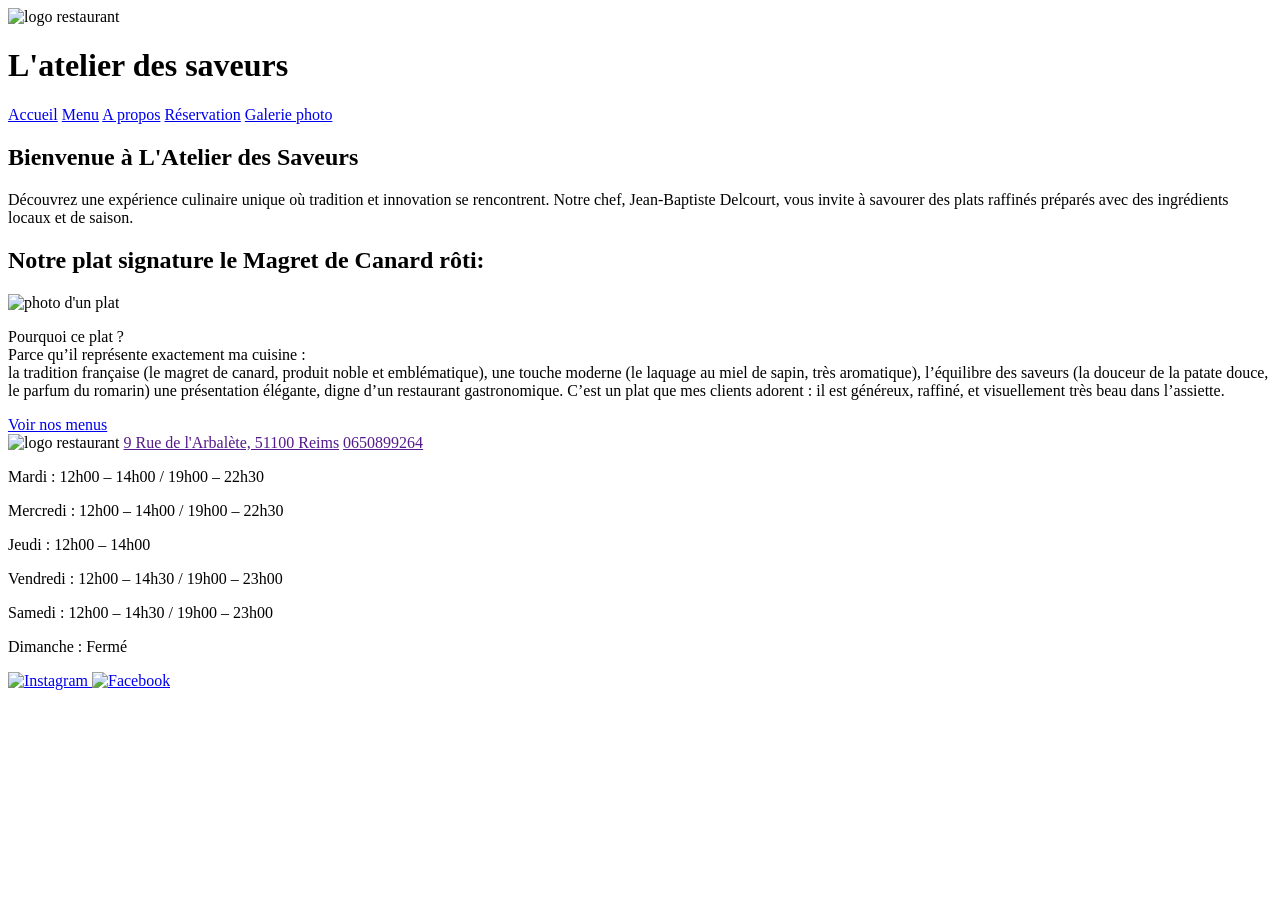
==== accueil.html @ 8c6a1ccb "Add files via upload" ====
<!DOCTYPE html>
<html lang="fr">
    <head>
        <meta charset="utf-8">
        <meta name="viewport" content="width=device-width, initial-scale=1.0">
        <title>L'atelier des saveurs</title>
        <link rel="preconnect" href="https://fonts.googleapis.com">
        <link rel="preconnect" href="https://fonts.gstatic.com" crossorigin>
        <link href="https://fonts.googleapis.com/css2?family=Arimo:ital,wght@0,400..700;1,400..700&family=Cormorant+Garamond:ital,wght@0,300..700;1,300..700&family=Lato:ital,wght@0,100;0,300;0,400;0,700;0,900;1,100;1,300;1,400;1,700;1,900&family=Manrope:wght@200..800&display=swap" rel="stylesheet">
        <link rel="preconnect" href="https://fonts.googleapis.com">
        <link rel="preconnect" href="https://fonts.gstatic.com" crossorigin>
        <link href="https://fonts.googleapis.com/css2?family=Arimo:ital,wght@0,400..700;1,400..700&family=Cormorant+Garamond:ital,wght@0,300..700;1,300..700&family=Lato:ital,wght@0,100;0,300;0,400;0,700;0,900;1,100;1,300;1,400;1,700;1,900&family=Manrope:wght@200..800&display=swap" rel="stylesheet">
        <link rel="stylesheet" href="style/style.css">
        <link rel="stylesheet" href="style/accueil.css">
    </head>
    <body>
      <header>
               <img src="photos/logo.png" alt="logo restaurant" class="logo">
          <div class="header-center">
               <h1>L'atelier des saveurs</h1>
             <nav>
                 <a href="accueil.html">Accueil</a>
                 <a href="menu.html">Menu</a>
                 <a href="a-propos.html">A propos</a> 
                 <a href="resa.html">Réservation</a> 
                 <a href="galerie-photo.html">Galerie photo</a>
             </nav>
          </div>
     </header>
     <main>
        <section>
             <h1>Bienvenue à L'Atelier des Saveurs</h1>
             <p>Découvrez une expérience culinaire unique où tradition et innovation se rencontrent. Notre chef, Jean-Baptiste Delcourt, vous invite à savourer des plats raffinés préparés avec des ingrédients locaux et de saison.</p>
        </section>
        <section>
          <h2> Notre plat signature le Magret de Canard rôti:</h2>  
            <div class="accueil-photo">
              <img src="photos/plats/magret.webp" alt="photo d'un plat">
              <p>Pourquoi ce plat ? <br>
                 Parce qu’il représente exactement ma cuisine : <br>

                 la tradition française (le magret de canard, produit noble et emblématique), une touche moderne (le laquage au miel de sapin, très aromatique),  
                 l’équilibre des saveurs (la douceur de la patate douce, le parfum du romarin) une présentation élégante, digne d’un restaurant gastronomique. 

                 C’est un plat que mes clients adorent :
                 il est généreux, raffiné, et visuellement très beau dans l’assiette.</p>  
            </div> 
              <a href="menu.html" class="envoi">Voir nos menus</a>
         </section>
        </main>
     <footer>
    <div class="footer-left">
        <img src="photos/logo.png" alt="logo restaurant" class="logo">
        <a href="">9 Rue de l'Arbalète, 51100 Reims</a>
        <a href="">0650899264</a>
    </div>
    <div class="footer-hours">
        <p>Mardi : 12h00 – 14h00 / 19h00 – 22h30</p>
        <p>Mercredi : 12h00 – 14h00 / 19h00 – 22h30</p>
        <p>Jeudi : 12h00 – 14h00</p>
        <p>Vendredi : 12h00 – 14h30 / 19h00 – 23h00</p>
        <p>Samedi : 12h00 – 14h30 / 19h00 – 23h00</p>
        <p>Dimanche : Fermé</p>
    </div>
    <nav>
        <a href="https://www.instagram.com/">
            <img src="photos/instagram.png" alt="Instagram">
        </a>
        <a href="https://fr-fr.facebook.com/">
            <img src="photos/facebook-1.png" alt="Facebook">
        </a>
    </nav>
</footer>

    </body>
</html>
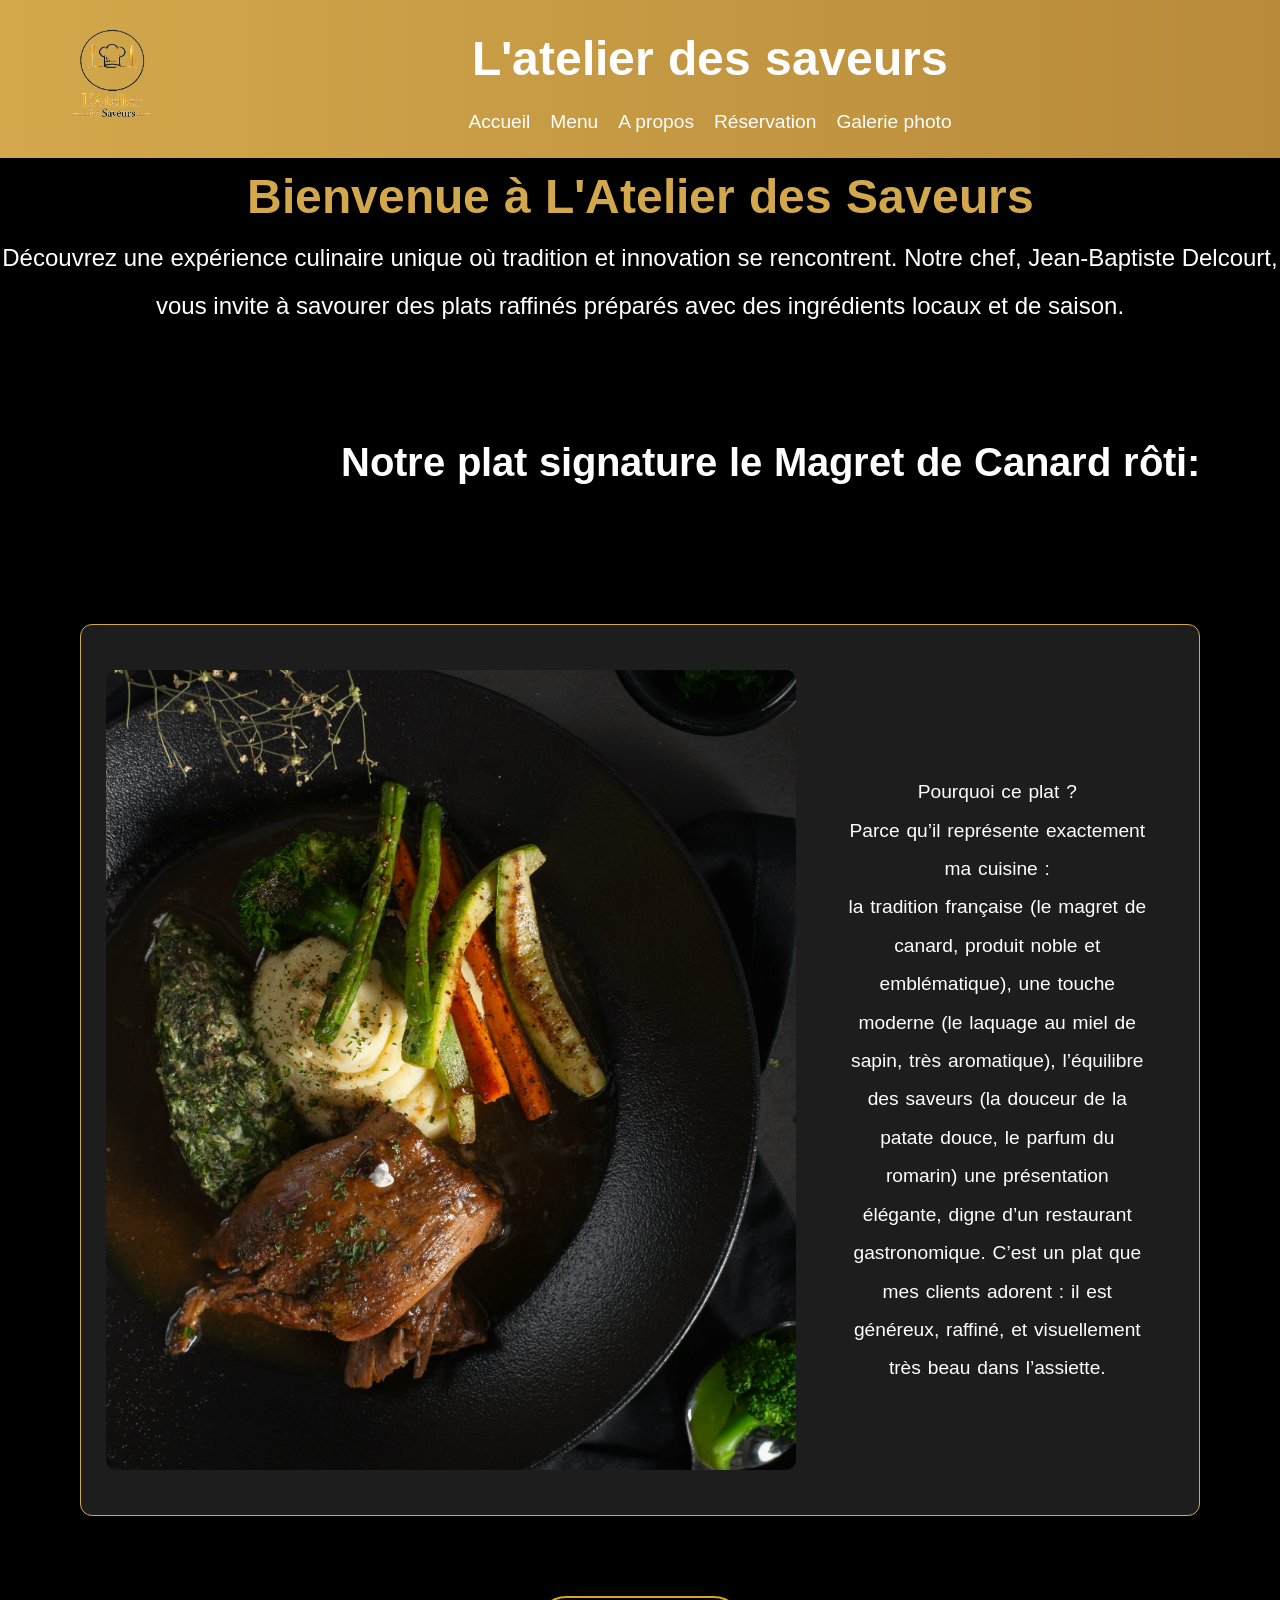
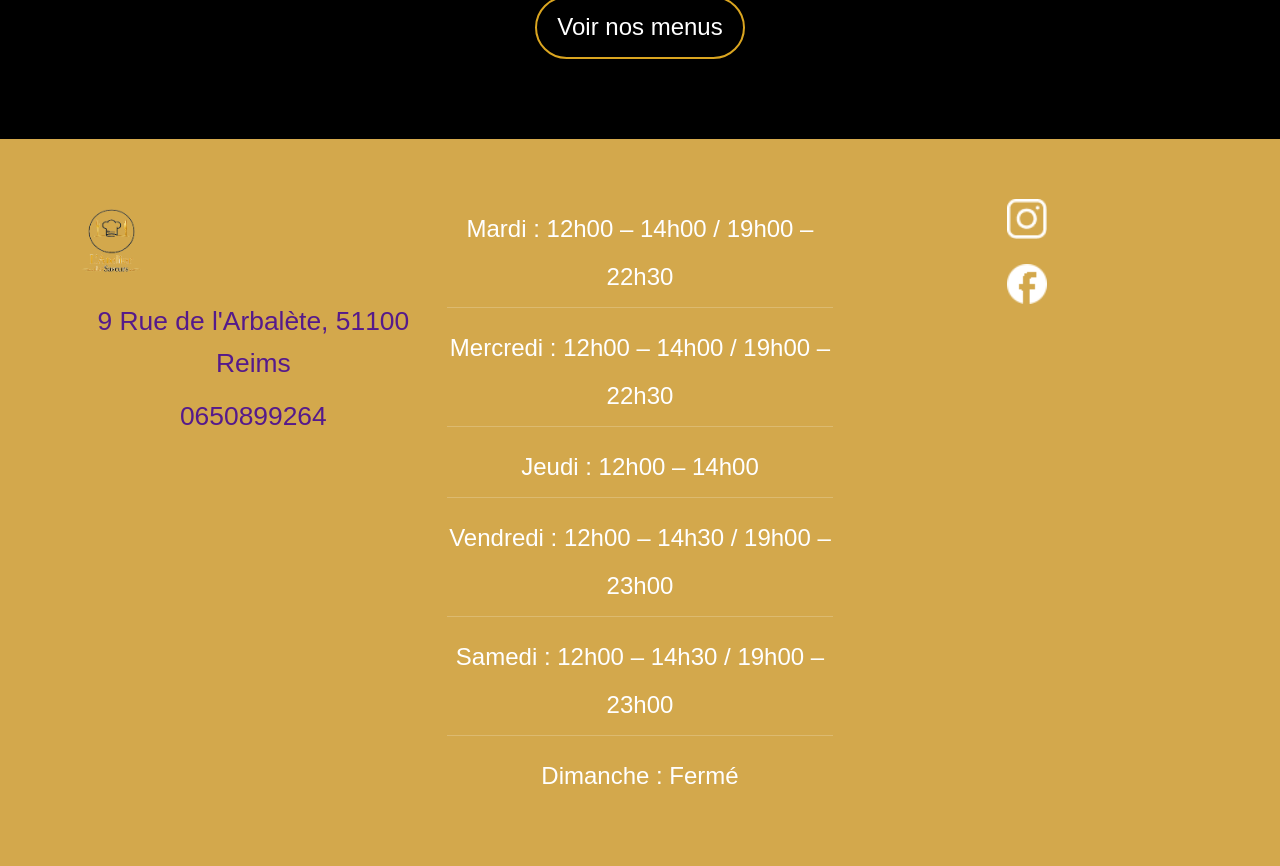
==== commit 7748221b: "premier commit : ajout du projet initial" ====
--- a/accueil.html
+++ b/accueil.html
@@ -1,76 +1,76 @@
-<!DOCTYPE html>
-<html lang="fr">
-    <head>
-        <meta charset="utf-8">
-        <meta name="viewport" content="width=device-width, initial-scale=1.0">
-        <title>L'atelier des saveurs</title>
-        <link rel="preconnect" href="https://fonts.googleapis.com">
-        <link rel="preconnect" href="https://fonts.gstatic.com" crossorigin>
-        <link href="https://fonts.googleapis.com/css2?family=Arimo:ital,wght@0,400..700;1,400..700&family=Cormorant+Garamond:ital,wght@0,300..700;1,300..700&family=Lato:ital,wght@0,100;0,300;0,400;0,700;0,900;1,100;1,300;1,400;1,700;1,900&family=Manrope:wght@200..800&display=swap" rel="stylesheet">
-        <link rel="preconnect" href="https://fonts.googleapis.com">
-        <link rel="preconnect" href="https://fonts.gstatic.com" crossorigin>
-        <link href="https://fonts.googleapis.com/css2?family=Arimo:ital,wght@0,400..700;1,400..700&family=Cormorant+Garamond:ital,wght@0,300..700;1,300..700&family=Lato:ital,wght@0,100;0,300;0,400;0,700;0,900;1,100;1,300;1,400;1,700;1,900&family=Manrope:wght@200..800&display=swap" rel="stylesheet">
-        <link rel="stylesheet" href="style/style.css">
-        <link rel="stylesheet" href="style/accueil.css">
-    </head>
-    <body>
-      <header>
-               <img src="photos/logo.png" alt="logo restaurant" class="logo">
-          <div class="header-center">
-               <h1>L'atelier des saveurs</h1>
-             <nav>
-                 <a href="accueil.html">Accueil</a>
-                 <a href="menu.html">Menu</a>
-                 <a href="a-propos.html">A propos</a> 
-                 <a href="resa.html">Réservation</a> 
-                 <a href="galerie-photo.html">Galerie photo</a>
-             </nav>
-          </div>
-     </header>
-     <main>
-        <section>
-             <h1>Bienvenue à L'Atelier des Saveurs</h1>
-             <p>Découvrez une expérience culinaire unique où tradition et innovation se rencontrent. Notre chef, Jean-Baptiste Delcourt, vous invite à savourer des plats raffinés préparés avec des ingrédients locaux et de saison.</p>
-        </section>
-        <section>
-          <h2> Notre plat signature le Magret de Canard rôti:</h2>  
-            <div class="accueil-photo">
-              <img src="photos/plats/magret.webp" alt="photo d'un plat">
-              <p>Pourquoi ce plat ? <br>
-                 Parce qu’il représente exactement ma cuisine : <br>
-
-                 la tradition française (le magret de canard, produit noble et emblématique), une touche moderne (le laquage au miel de sapin, très aromatique),  
-                 l’équilibre des saveurs (la douceur de la patate douce, le parfum du romarin) une présentation élégante, digne d’un restaurant gastronomique. 
-
-                 C’est un plat que mes clients adorent :
-                 il est généreux, raffiné, et visuellement très beau dans l’assiette.</p>  
-            </div> 
-              <a href="menu.html" class="envoi">Voir nos menus</a>
-         </section>
-        </main>
-     <footer>
-    <div class="footer-left">
-        <img src="photos/logo.png" alt="logo restaurant" class="logo">
-        <a href="">9 Rue de l'Arbalète, 51100 Reims</a>
-        <a href="">0650899264</a>
-    </div>
-    <div class="footer-hours">
-        <p>Mardi : 12h00 – 14h00 / 19h00 – 22h30</p>
-        <p>Mercredi : 12h00 – 14h00 / 19h00 – 22h30</p>
-        <p>Jeudi : 12h00 – 14h00</p>
-        <p>Vendredi : 12h00 – 14h30 / 19h00 – 23h00</p>
-        <p>Samedi : 12h00 – 14h30 / 19h00 – 23h00</p>
-        <p>Dimanche : Fermé</p>
-    </div>
-    <nav>
-        <a href="https://www.instagram.com/">
-            <img src="photos/instagram.png" alt="Instagram">
-        </a>
-        <a href="https://fr-fr.facebook.com/">
-            <img src="photos/facebook-1.png" alt="Facebook">
-        </a>
-    </nav>
-</footer>
-
-    </body>
+<!DOCTYPE html>
+<html lang="fr">
+    <head>
+        <meta charset="utf-8">
+        <meta name="viewport" content="width=device-width, initial-scale=1.0">
+        <title>L'atelier des saveurs</title>
+        <link rel="preconnect" href="https://fonts.googleapis.com">
+        <link rel="preconnect" href="https://fonts.gstatic.com" crossorigin>
+        <link href="https://fonts.googleapis.com/css2?family=Arimo:ital,wght@0,400..700;1,400..700&family=Cormorant+Garamond:ital,wght@0,300..700;1,300..700&family=Lato:ital,wght@0,100;0,300;0,400;0,700;0,900;1,100;1,300;1,400;1,700;1,900&family=Manrope:wght@200..800&display=swap" rel="stylesheet">
+        <link rel="preconnect" href="https://fonts.googleapis.com">
+        <link rel="preconnect" href="https://fonts.gstatic.com" crossorigin>
+        <link href="https://fonts.googleapis.com/css2?family=Arimo:ital,wght@0,400..700;1,400..700&family=Cormorant+Garamond:ital,wght@0,300..700;1,300..700&family=Lato:ital,wght@0,100;0,300;0,400;0,700;0,900;1,100;1,300;1,400;1,700;1,900&family=Manrope:wght@200..800&display=swap" rel="stylesheet">
+        <link rel="stylesheet" href="style/style.css">
+        <link rel="stylesheet" href="style/accueil.css">
+    </head>
+    <body>
+      <header role="banner">
+               <img src="photos/logo.png" role="img" alt="logo restaurant" class="logo">
+          <div class="header-center">
+               <h1>L'atelier des saveurs</h1>
+             <nav role="navigation" aria-label="Menu principal">
+                 <a aria-label="Accueil" aria-current="page" href="accueil.html">Accueil</a>
+                 <a aria-label="Menu" href="menu.html">Menu</a>
+                 <a aria-label="A propos" href="a-propos.html">A propos</a> 
+                 <a aria-label="Réservation" href="resa.html">Réservation</a> 
+                 <a aria-label="Galerie-photo" href="galerie-photo.html">Galerie photo</a>
+             </nav>
+          </div>
+     </header>
+     <main>
+        <section>
+             <h1>Bienvenue à L'Atelier des Saveurs</h1>
+             <p>Découvrez une expérience culinaire unique où tradition et innovation se rencontrent. Notre chef, Jean-Baptiste Delcourt, vous invite à savourer des plats raffinés préparés avec des ingrédients locaux et de saison.</p>
+        </section>
+        <section>
+          <h2> Notre plat signature le Magret de Canard rôti:</h2>  
+            <div class="accueil-photo">
+              <img src="photos/plats/magret.webp" alt="photo d'un plat">
+              <p>Pourquoi ce plat ? <br>
+                 Parce qu’il représente exactement ma cuisine : <br>
+
+                 la tradition française (le magret de canard, produit noble et emblématique), une touche moderne (le laquage au miel de sapin, très aromatique),  
+                 l’équilibre des saveurs (la douceur de la patate douce, le parfum du romarin) une présentation élégante, digne d’un restaurant gastronomique. 
+
+                 C’est un plat que mes clients adorent :
+                 il est généreux, raffiné, et visuellement très beau dans l’assiette.</p>  
+            </div> 
+              <a href="menu.html" class="envoi" role="button">Voir nos menus</a>
+         </section>
+        </main>
+     <footer role="contentinfo" aria-label="footer navigation">
+    <div class="footer-left">
+        <img src="photos/logo.png" role="img" alt="logo restaurant" class="logo">
+        <a href="">9 Rue de l'Arbalète, 51100 Reims</a>
+        <a href="">0650899264</a>
+    </div>
+    <div class="footer-hours">
+        <p>Mardi : 12h00 – 14h00 / 19h00 – 22h30</p>
+        <p>Mercredi : 12h00 – 14h00 / 19h00 – 22h30</p>
+        <p>Jeudi : 12h00 – 14h00</p>
+        <p>Vendredi : 12h00 – 14h30 / 19h00 – 23h00</p>
+        <p>Samedi : 12h00 – 14h30 / 19h00 – 23h00</p>
+        <p>Dimanche : Fermé</p>
+    </div>
+    <nav aria-label="Liens vers les réseaux sociaux">
+        <a href="https://www.instagram.com/">
+            <img src="photos/instagram.png" alt="Instagram">
+        </a>
+        <a href="https://fr-fr.facebook.com/">
+            <img src="photos/facebook-1.png" alt="Facebook">
+        </a>
+    </nav>
+</footer>
+
+    </body>
 </html>
--- a/style/style.css
+++ b/style/style.css
@@ -0,0 +1,212 @@
+*{
+    box-sizing:border-box;
+    margin:0;
+    padding:0;
+}
+
+body{
+    background: black;
+    color:white;
+    margin:auto;
+    font-family: 'manrope', sans-serif;
+    line-height: 1.6;
+}
+
+img{
+    max-width: 100%;
+    height: auto;
+}
+
+header{
+    background:linear-gradient(to right, #d3a84c, #b88a3a);
+    display: flex;
+    align-items: center;
+    justify-content: space-between;
+    font-family: 'manrope', sans-serif;
+    padding: 15px 40px;
+}
+
+.header-center{
+    flex: 1;
+    text-align: center;
+}
+
+footer {
+    background-color: #d3a84c;
+    display: grid;
+    grid-template-columns: 1fr 1fr 1fr;
+    padding: 60px;
+    margin-top: 80px;
+    text-align: center;
+    align-items: start;
+}
+
+
+footer .footer-left {
+    display: flex;
+    flex-direction: column;
+    gap: 10px;
+    color: white;
+    font-size: 1.1rem;
+    text-decoration: none;
+}
+
+
+.footer-hours {
+    display: flex;
+    flex-direction: column;
+    gap: 10px;
+    color: white;
+    font-size: 1.2rem;
+    line-height: 1.5;
+}
+
+.footer-hours p {
+    margin: 0;
+    padding: 6px 0;
+    border-bottom: 1px solid rgba(255, 255, 255, 0.2);
+}
+
+.footer-hours p:last-child {
+    border-bottom: none;
+}
+
+
+footer nav {
+    display: flex;
+    flex-direction: column;
+    gap: 15px;
+    justify-content: center;
+}
+
+footer nav img {
+    width: 40px;
+    height: auto;
+}
+
+
+footer .logo{
+    width: 100px;
+    height: auto;
+}
+
+.logo{
+    width: 140px;
+    height: auto;    
+}
+
+header nav{
+
+    display: inline-flex;
+    gap: 20px; 
+    margin-top: 10px;
+}
+
+
+
+header nav a,
+footer nav a{
+    color: white ;
+    text-decoration: none ;
+    font-size:1.2rem ;
+    text-align: center;
+}
+
+
+ 
+a{
+    text-decoration: none;
+}
+a:hover{
+    text-decoration: underline;
+    opacity: 0.5;
+}
+
+h1,
+h2{
+    font-family: 'arimo', serif;
+    font-size: 3em;
+    text-align:center;
+    word-spacing:1px;
+}
+
+p, 
+a{
+    font-family: 'manrope', sans-serif;
+    font-size: 1.5em;
+}
+
+
+.envoi{
+    background: transparent;
+    border:2px solid goldenrod;
+    color: white;
+    cursor: pointer;
+    appearance: none;
+    border-radius: 40px;
+    padding: 10px 20px;
+}
+
+.envoi:hover{
+    color: goldenrod;
+    text-decoration: none;
+}
+
+
+@media screen and (max-width:900px){
+    header nav{
+        flex-direction: column;
+        align-items: center;
+        justify-content: center;
+    
+    }
+
+    header nav a{
+        font-size: 1.2rem;
+    }
+
+    header nav img{
+        margin-bottom: 10px;
+    }
+
+    h1,
+    h2{
+        font-size: 2.5em;
+    }
+
+    section{
+        padding: 20px;
+    }
+
+    nav a{
+        margin-left: 20px;
+        margin-right: 20px;
+    }
+
+}
+
+@media screen and (max-width:600px){
+    header,
+    footer{
+        flex-direction: column;
+        gap: 20px;
+        padding: 40px;
+    }
+
+    header nav,
+    footer nav{
+        flex-wrap: wrap;
+        justify-content: center;
+        gap: 20px;
+        margin-right: 0;
+    }
+
+    section{
+        padding: 20px;
+    }
+
+    p,
+    a{
+        font-size: 1.2rem;
+    }
+}
--- a/style/accueil.css
+++ b/style/accueil.css
@@ -0,0 +1,134 @@
+.accueil-photo {
+    background-color: rgb(29, 29, 29);
+    padding: 45px 25px;
+    display: flex;
+    align-items: center;
+    justify-content: space-around;
+    border-radius: 12px;
+    margin: 80px;
+    gap: 25px;
+    border: 1px solid #d3a84c;
+}
+
+
+.accueil-photo img{
+    width: 100%;
+    max-height: 800px;
+    object-fit:cover;
+    border-radius: 10px;
+}
+
+.accueil-photo p {
+    margin-top: 20px;
+    font-size: 1.2rem;
+    line-height: 2;
+    word-spacing: 1.5px;
+    padding: 25px;
+    width: 520px;
+}
+
+
+h2 {
+    padding-top: 100px;
+    padding-bottom: 50px;
+    font-family: 'arimo', serif;
+    font-size: 2.5rem;
+    text-align: right;
+    margin-right: 80px;
+}
+
+
+.envoi{
+    display: block;
+    width: fit-content;
+    margin: 0 auto;
+    text-align: center;
+}
+
+section h1 {
+    color: #d3a84c;
+}
+
+p{
+    text-align: center;
+    line-height: 2;
+    font-size: 1.5rem;
+}
+
+@media screen and (max-width:1200px){
+    .accueil-photo {
+        flex-direction: column;
+        align-items: center;
+        justify-content: center;
+        padding: 20px;
+        margin: 0 40px;
+    
+    }
+    
+    .accueil-photo img {
+        margin-bottom: 80px;
+        width: 100%;
+    }
+
+    h1,
+    h2{
+        font-size: 1.8rem;
+    }
+
+    
+    p{
+        font-size: 1.2rem;
+    }
+
+}
+
+@media screen and (max-width:900px){
+   .accueil-photo {
+        flex-direction: column;
+        align-items: center;
+        justify-content: center;
+        padding: 20px;
+        margin: 0 20px;
+    }
+    
+    .accueil-photo img {
+        margin-bottom: 30px;
+        width: 100%;
+    }
+
+    h1,
+    h2{
+        font-size: 1.5rem;
+    }
+
+    p{
+        font-size: 1rem;
+    }
+
+    .envoi{
+        margin-top:20px;
+    }
+
+}
+
+@media screen and (max-width:600px){
+    .accueil-photo {
+        flex-direction: column;
+        gap: 20px;
+        padding: 20px;
+        margin: 0 20px;
+    }
+
+    .accueil-photo img {
+        width: 100%;
+        max-height: 400px;
+    }
+
+    p{
+        font-size: 1rem;
+    }
+  
+     .envoi{
+        margin-top:20px;
+     }
+}
